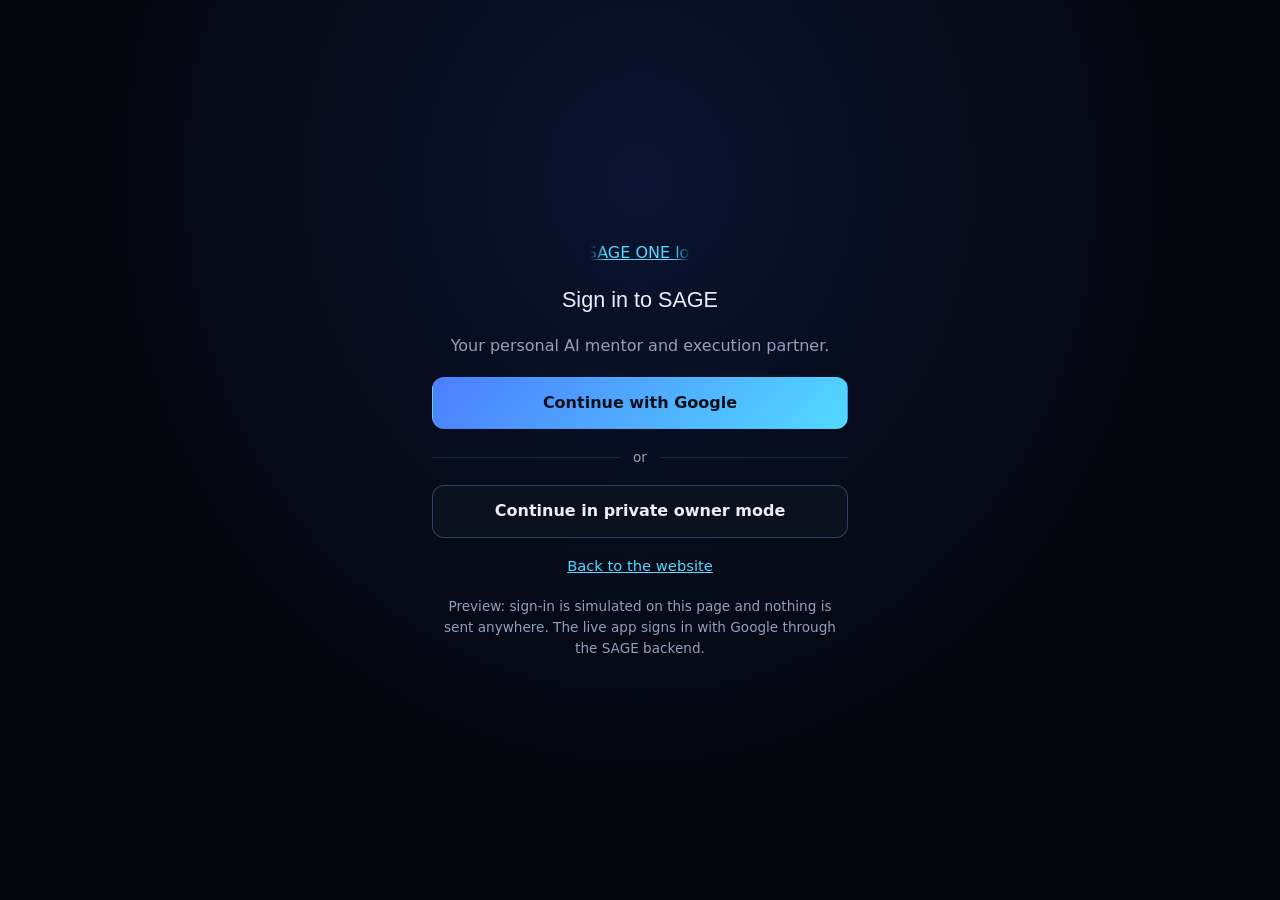
==== website/chat/index.html @ a212619f "WIP website polish (untested): mobile menu, scroll bar, side-scroll ranks, meta, footer, contact con" ====
<!doctype html>
<html lang="en">
<head>
  <meta charset="utf-8">
  <meta http-equiv="Content-Security-Policy" content="default-src 'self'; script-src 'self'; style-src 'self' 'unsafe-inline' https://fonts.googleapis.com; font-src https://fonts.gstatic.com; img-src 'self' data:; connect-src 'self' https://sage-one-api.onrender.com; object-src 'none'; base-uri 'none'; form-action 'none'">
  <meta name="referrer" content="no-referrer">
  <meta name="viewport" content="width=device-width, initial-scale=1, viewport-fit=cover">
  <meta name="theme-color" content="#04060c">
  <meta name="color-scheme" content="dark">
  <meta name="robots" content="noindex">
  <title>Sign in and chat | SAGE ONE</title>
  <meta name="description" content="Chat with SAGE, your personal AI mentor and execution partner. This page is a preview with scripted replies; nothing is sent anywhere.">
  <link rel="canonical" href="https://officialoroe-crypto.github.io/sage-one/chat/">
  <meta property="og:type" content="website">
  <meta property="og:site_name" content="SAGE ONE">
  <meta property="og:title" content="Sign in and chat | SAGE ONE">
  <meta property="og:description" content="Chat with SAGE, your personal AI mentor and execution partner. This page is a preview with scripted replies; nothing is sent anywhere.">
  <meta property="og:url" content="https://officialoroe-crypto.github.io/sage-one/chat/">
  <meta property="og:image" content="https://officialoroe-crypto.github.io/sage-one/assets/og-image.jpg">
  <meta name="twitter:card" content="summary_large_image">
  <link rel="icon" href="../favicon.svg" type="image/svg+xml">
  <link rel="icon" href="../favicon.ico" sizes="48x48">
  <link rel="apple-touch-icon" href="../apple-touch-icon.png">
  <link rel="manifest" href="../site.webmanifest">
  <link rel="preconnect" href="https://fonts.googleapis.com">
  <link rel="preconnect" href="https://fonts.gstatic.com" crossorigin>
  <link rel="stylesheet" href="https://fonts.googleapis.com/css2?family=Hanken+Grotesk:wght@400;500;600&family=Michroma&display=swap">
  <link rel="stylesheet" href="chat.css">
</head>
<body>
  <!-- Sign in -->
  <main class="signin" id="signin">
    <div class="signin-card">
      <a href="../" aria-label="SAGE ONE website home"><img src="../assets/sage-logo.webp" width="960" height="960" alt="SAGE ONE logo"></a>
      <h1>Sign in to SAGE</h1>
      <p class="muted">Your personal AI mentor and execution partner.</p>
      <button type="button" class="btn primary" id="googleBtn">Continue with Google</button>
      <div class="divider">or</div>
      <button type="button" class="btn" id="ownerBtn">Continue in private owner mode</button>
      <a class="back-link" href="../">Back to the website</a>
      <p class="fine">Preview: sign-in is simulated on this page and nothing is sent anywhere. The live app signs in with Google through the SAGE backend.</p>
    </div>
  </main>

  <!-- App shell -->
  <div class="shell" id="shell" hidden>
    <aside class="rail" id="rail" aria-label="SAGE navigation">
      <div class="rail-top">
        <a class="wordmark" href="../">SAGE<small>ONE</small></a>
        <button type="button" class="new-chat" id="newChat">
          <svg viewBox="0 0 24 24" width="18" height="18" fill="none" stroke="currentColor" stroke-width="1.8" stroke-linecap="round" aria-hidden="true"><path d="M12 5v14M5 12h14"/></svg>
          New chat
        </button>
      </div>
      <div class="rail-scroll">
        <h3>Workspace</h3>
        <ul class="nav" id="nav"></ul>
        <h3>Recent chats <span class="tag">Examples</span></h3>
        <ul class="nav history" id="history"></ul>
      </div>
      <div class="account">
        <div class="balance" title="1 Spark = NPR 1"><span>Spark balance</span><b class="num" id="railBalance">1,250</b></div>
        <div class="account-row">
          <span class="avatar" aria-hidden="true">O</span>
          <span><b id="accName">Owner</b><small id="accMode">Private mode</small></span>
        </div>
      </div>
    </aside>

    <section class="main" aria-label="Conversation">
      <div class="topline">
        <button type="button" class="icon-btn menu-btn" id="menuBtn" aria-label="Open navigation">
          <svg viewBox="0 0 24 24" aria-hidden="true"><path d="M4 7h16M4 12h16M4 17h16"/></svg>
        </button>
        <span class="title" id="chatTitle">New chat</span>
        <span class="spacer"></span>
        <span class="tag blue">Demo replies</span>
      </div>
      <div class="feed" id="feed" aria-live="polite">
        <div class="feed-inner" id="feedInner"></div>
      </div>
      <div class="composer-wrap">
        <form class="composer" id="composer" autocomplete="off">
          <textarea id="input" rows="1" maxlength="2000" placeholder="Ask SAGE anything, or say where you want to go" aria-label="Message SAGE"></textarea>
          <button type="button" class="round mic" id="micBtn" aria-pressed="false" aria-label="Speak to SAGE">
            <svg viewBox="0 0 24 24" aria-hidden="true"><rect x="9" y="3" width="6" height="11" rx="3"/><path d="M5 11a7 7 0 0 0 14 0M12 18v3"/></svg>
          </button>
          <button type="submit" class="round send" id="sendBtn" aria-label="Send" disabled>
            <svg viewBox="0 0 24 24" aria-hidden="true"><path d="M12 19V5M6 11l6-6 6 6"/></svg>
          </button>
        </form>
        <p class="composer-note">SAGE asks before it spends, posts or sends anything. Replies on this page are scripted examples.</p>
      </div>
    </section>

    <aside class="pane" id="pane" aria-label="Workspace" hidden>
      <div class="pane-head">
        <h2 id="paneTitle">Workspace</h2>
        <button type="button" class="icon-btn" id="paneClose" aria-label="Close workspace">
          <svg viewBox="0 0 24 24" aria-hidden="true"><path d="M6 6l12 12M18 6L6 18"/></svg>
        </button>
      </div>
      <div class="pane-body" id="paneBody"></div>
    </aside>
  </div>
  <div class="scrim" id="scrim" hidden></div>

  <script src="chat.js"></script>
</body>
</html>
---- website/chat/chat.css ----
/* SAGE web interface.
   Layout concept: familiar chat shell. Left rail for features, centre conversation,
   right workspace pane that the chat (or the rail) can open. Black base, SAGE blue; gold only for Spark. */
:root {
  --bg: #04060c;
  --rail: #070b14;
  --surface: #0b111d;
  --surface-2: #101828;
  --line: rgba(122, 168, 255, 0.15);
  --line-strong: rgba(122, 168, 255, 0.32);
  --fg: #e9eefb;
  --muted: #93a0bd;
  --cyan: #52d9ff;
  --blue: #4c7dff;
  --violet: #9b7cff;
  --gold: #e9b949;
  --ok: #3fdc98;
  --fail: #ff7a63;
  --display: "Michroma", "Eurostile", "Segoe UI", sans-serif;
  --body: "Hanken Grotesk", "Segoe UI", system-ui, sans-serif;
  color-scheme: dark;
}
* { box-sizing: border-box; }
html, body { height: 100%; }
body {
  margin: 0; background: var(--bg); color: var(--fg);
  font-family: var(--body); font-size: 1rem; line-height: 1.55;
  -webkit-font-smoothing: antialiased;
}
button, input, textarea, select { font: inherit; color: inherit; }
button { cursor: pointer; }
a { color: var(--cyan); }
h1, h2, h3 { margin: 0; font-weight: 600; text-wrap: balance; }
p { margin: 0; }
:focus-visible { outline: 2px solid var(--cyan); outline-offset: 2px; border-radius: 6px; }
[hidden] { display: none !important; }
.muted { color: var(--muted); }
.num { font-variant-numeric: tabular-nums; }
.tag { display: inline-block; font-size: 0.75rem; padding: 0.1rem 0.5rem; border-radius: 999px; border: 1px solid var(--line-strong); color: var(--muted); }
.tag.gold { color: var(--gold); border-color: rgba(233, 185, 73, 0.5); }
.tag.ok { color: var(--ok); border-color: rgba(63, 220, 152, 0.5); }
.tag.fail { color: var(--fail); border-color: rgba(255, 122, 99, 0.5); }
.tag.blue { color: var(--cyan); border-color: rgba(82, 217, 255, 0.5); }

/* ---------- sign in ---------- */
.signin { min-height: 100%; display: grid; place-items: center; padding: 1.5rem 1rem; background: radial-gradient(ellipse at 50% 20%, #0a1430 0%, var(--bg) 62%); }
.signin-card { width: 100%; max-width: 26rem; display: flex; flex-direction: column; align-items: center; gap: 1.1rem; text-align: center; }
.signin-card img { width: min(18rem, 80%); height: auto; aspect-ratio: 1;
  -webkit-mask-image: radial-gradient(circle at 50% 50%, #000 50%, transparent 72%); mask-image: radial-gradient(circle at 50% 50%, #000 50%, transparent 72%); margin-bottom: -2rem; }
.signin-card h1 { font-family: var(--display); font-weight: 400; font-size: 1.35rem; }
.btn { display: inline-flex; align-items: center; justify-content: center; gap: 0.6rem; width: 100%; padding: 0.8rem 1rem; border-radius: 12px; border: 1px solid var(--line-strong); background: var(--surface); font-weight: 600; }
.btn:hover { background: var(--surface-2); }
.btn.primary { background: linear-gradient(135deg, var(--blue), var(--cyan)); color: #03101c; border-color: transparent; }
.btn.small { width: auto; padding: 0.4rem 0.85rem; border-radius: 999px; font-size: 0.9rem; }
.signin-card .fine { font-size: 0.85rem; color: var(--muted); }
.divider { display: flex; align-items: center; gap: 0.8rem; width: 100%; color: var(--muted); font-size: 0.85rem; }
.divider::before, .divider::after { content: ""; flex: 1; height: 1px; background: var(--line); }

/* ---------- shell ---------- */
.shell { height: 100%; display: grid; grid-template-columns: 17.5rem minmax(0, 1fr) 0; transition: grid-template-columns 0.25s ease; }
.shell.with-pane { grid-template-columns: 17.5rem minmax(0, 1fr) minmax(22rem, 30rem); }
@media (prefers-reduced-motion: reduce) { .shell { transition: none; } }

.rail { background: var(--rail); border-right: 1px solid var(--line); display: flex; flex-direction: column; min-height: 0; min-width: 0; }
.rail-top { padding: 0.9rem 0.9rem 0.5rem; display: flex; flex-direction: column; gap: 0.8rem; }
.wordmark { font-family: var(--display); letter-spacing: 0.18em; font-size: 0.95rem; text-decoration: none; color: var(--fg); }
.wordmark small { color: var(--cyan); letter-spacing: 0.3em; font-size: 0.7em; margin-left: 0.4em; }
.new-chat { display: flex; align-items: center; gap: 0.6rem; padding: 0.6rem 0.8rem; border-radius: 10px; border: 1px solid var(--line-strong); background: transparent; width: 100%; text-align: left; font-weight: 600; }
.new-chat:hover { background: var(--surface); }
.rail-scroll { flex: 1; overflow-y: auto; padding: 0.4rem 0.6rem 1rem; min-height: 0; }
.rail h3 { font-size: 0.8rem; font-weight: 500; color: var(--muted); padding: 0.9rem 0.5rem 0.35rem; }
.nav { list-style: none; margin: 0; padding: 0; display: grid; gap: 2px; }
.nav button { display: flex; align-items: center; gap: 0.7rem; width: 100%; padding: 0.5rem 0.6rem; border: 0; background: transparent; border-radius: 8px; text-align: left; color: var(--fg); font-size: 0.97rem; }
.nav button:hover { background: var(--surface); }
.nav button[aria-current="true"] { background: var(--surface-2); box-shadow: inset 2px 0 0 var(--cyan); }
.nav svg { width: 1.15rem; height: 1.15rem; flex: none; stroke: currentColor; fill: none; stroke-width: 1.8; stroke-linecap: round; stroke-linejoin: round; color: var(--muted); }
.nav button[aria-current="true"] svg { color: var(--cyan); }
.history button { color: var(--muted); font-size: 0.93rem; white-space: nowrap; overflow: hidden; text-overflow: ellipsis; display: block; }
.account { border-top: 1px solid var(--line); padding: 0.8rem 0.9rem; display: grid; gap: 0.5rem; }
.account-row { display: flex; align-items: center; gap: 0.7rem; min-width: 0; }
.avatar { width: 2rem; height: 2rem; border-radius: 50%; background: linear-gradient(135deg, var(--blue), var(--violet)); display: grid; place-items: center; font-weight: 600; flex: none; }
.account b { display: block; font-size: 0.95rem; }
.account small { color: var(--muted); }
.balance { display: flex; justify-content: space-between; align-items: baseline; gap: 0.5rem; padding: 0.5rem 0.7rem; border-radius: 10px; border: 1px solid rgba(233, 185, 73, 0.4); background: rgba(233, 185, 73, 0.06); font-size: 0.9rem; }
.balance b { color: var(--gold); font-size: 1.05rem; }

/* ---------- conversation ---------- */
.main { display: flex; flex-direction: column; min-height: 0; min-width: 0; position: relative; }
.topline { display: flex; align-items: center; gap: 0.7rem; padding: 0.7rem 1rem; border-bottom: 1px solid var(--line); min-height: 3.2rem; }
.topline .title { font-weight: 600; }
.icon-btn { width: 2.2rem; height: 2.2rem; border-radius: 8px; border: 1px solid var(--line); background: transparent; display: grid; place-items: center; }
.icon-btn:hover { background: var(--surface); }
.icon-btn svg { width: 1.2rem; height: 1.2rem; stroke: currentColor; fill: none; stroke-width: 1.8; stroke-linecap: round; stroke-linejoin: round; }
.menu-btn { display: none; }
.spacer { flex: 1; }
.feed { flex: 1; overflow-y: auto; padding: 1.5rem 1rem 1rem; min-height: 0; }
.feed-inner { max-width: 46rem; margin-inline: auto; display: flex; flex-direction: column; gap: 1.4rem; }
.welcome { display: flex; flex-direction: column; align-items: flex-start; gap: 1rem; padding-top: clamp(1rem, 7vh, 4rem); }
.welcome h2 { font-family: var(--display); font-weight: 400; font-size: clamp(1.3rem, 3vw, 1.8rem); line-height: 1.25; }
.suggest { display: grid; grid-template-columns: repeat(2, minmax(0, 1fr)); gap: 0.6rem; width: 100%; }
.suggest button { text-align: left; padding: 0.8rem 0.95rem; border-radius: 12px; border: 1px solid var(--line); background: var(--surface); color: var(--fg); }
.suggest button:hover { border-color: var(--line-strong); background: var(--surface-2); }
.suggest small { display: block; color: var(--muted); }
.msg { display: flex; gap: 0.8rem; min-width: 0; }
.msg .who { width: 1.9rem; height: 1.9rem; border-radius: 50%; flex: none; display: grid; place-items: center; font-size: 0.75rem; font-weight: 600; }
.msg.sage .who { background: radial-gradient(circle at 35% 30%, #5f94ff, #1c47d6 60%, #081a6e); border: 1px solid rgba(190, 225, 255, 0.6); }
.msg.you .who { background: var(--surface-2); border: 1px solid var(--line-strong); }
.msg .body { min-width: 0; display: grid; gap: 0.6rem; }
.msg.you .body { background: var(--surface); border: 1px solid var(--line); border-radius: 14px; padding: 0.55rem 0.9rem; }
.msg .text { white-space: pre-wrap; overflow-wrap: anywhere; }
.chips { display: flex; flex-wrap: wrap; gap: 0.4rem; }
.chip-link { display: inline-flex; align-items: center; gap: 0.4rem; padding: 0.3rem 0.7rem; border-radius: 999px; border: 1px solid var(--line-strong); background: transparent; color: var(--cyan); font-size: 0.9rem; }
.chip-link:hover { background: var(--surface); }
.approval { border: 1px solid rgba(233, 185, 73, 0.5); border-radius: 14px; padding: 0.9rem 1rem; background: rgba(233, 185, 73, 0.05); display: grid; gap: 0.6rem; max-width: 34rem; }
.approval h4 { margin: 0; font-size: 0.95rem; color: var(--gold); }
.approval dl { margin: 0; display: grid; grid-template-columns: auto 1fr; gap: 0.2rem 1rem; font-size: 0.93rem; }
.approval dt { color: var(--muted); }
.approval dd { margin: 0; font-variant-numeric: tabular-nums; }
.approval .row { display: flex; gap: 0.5rem; flex-wrap: wrap; }
.approval .result { font-weight: 600; }
.typing { display: inline-flex; gap: 4px; padding: 0.4rem 0; }
.typing i { width: 6px; height: 6px; border-radius: 50%; background: var(--cyan); opacity: 0.4; animation: blink 1s infinite; }
.typing i:nth-child(2) { animation-delay: 0.15s; } .typing i:nth-child(3) { animation-delay: 0.3s; }
@keyframes blink { 50% { opacity: 1; } }
@media (prefers-reduced-motion: reduce) { .typing i { animation: none; opacity: 0.8; } }

.composer-wrap { padding: 0.5rem 1rem 1rem; }
.composer { max-width: 46rem; margin-inline: auto; border: 1px solid var(--line-strong); border-radius: 18px; background: var(--surface); padding: 0.55rem 0.6rem 0.55rem 1rem; display: flex; align-items: flex-end; gap: 0.5rem; }
.composer:focus-within { border-color: var(--cyan); }
.composer textarea { flex: 1; min-width: 0; resize: none; border: 0; background: transparent; outline: none; max-height: 9rem; padding: 0.4rem 0; line-height: 1.45; }
.composer textarea::placeholder { color: var(--muted); }
.round { width: 2.5rem; height: 2.5rem; border-radius: 50%; border: 1px solid var(--line-strong); background: transparent; display: grid; place-items: center; flex: none; }
.round svg { width: 1.25rem; height: 1.25rem; stroke: currentColor; fill: none; stroke-width: 1.8; stroke-linecap: round; stroke-linejoin: round; }
.round.send { background: linear-gradient(135deg, var(--blue), var(--cyan)); border-color: transparent; color: #03101c; }
.round.send[disabled] { opacity: 0.4; cursor: not-allowed; }
.round.mic[aria-pressed="true"] { background: rgba(255, 122, 99, 0.18); border-color: var(--fail); color: var(--fail); }
.composer-note { max-width: 46rem; margin: 0.45rem auto 0; font-size: 0.8rem; color: var(--muted); text-align: center; }

/* ---------- workspace pane ---------- */
.pane { border-left: 1px solid var(--line); background: var(--rail); display: flex; flex-direction: column; min-height: 0; min-width: 0; overflow: hidden; }
.pane-head { display: flex; align-items: center; gap: 0.7rem; padding: 0.7rem 1rem; border-bottom: 1px solid var(--line); min-height: 3.2rem; }
.pane-head h2 { font-size: 1rem; flex: 1; }
.pane-body { flex: 1; overflow-y: auto; padding: 1rem; display: grid; gap: 1rem; align-content: start; min-height: 0; }
.card { border: 1px solid var(--line); border-radius: 14px; background: var(--surface); padding: 0.9rem 1rem; display: grid; gap: 0.5rem; min-width: 0; }
.card h3 { font-size: 1rem; }
.row-between { display: flex; justify-content: space-between; align-items: center; gap: 0.7rem; flex-wrap: wrap; }
.list { list-style: none; margin: 0; padding: 0; display: grid; gap: 0.5rem; }
.list li { display: flex; justify-content: space-between; align-items: center; gap: 0.7rem; padding: 0.6rem 0.8rem; border: 1px solid var(--line); border-radius: 12px; background: var(--surface); min-width: 0; }
.list li > span:first-child { min-width: 0; overflow-wrap: anywhere; }
.list small { color: var(--muted); display: block; }
.field { display: grid; gap: 0.3rem; }
.field label { font-size: 0.88rem; color: var(--muted); }
.field input, .field select { padding: 0.55rem 0.7rem; border-radius: 10px; border: 1px solid var(--line-strong); background: var(--bg); width: 100%; }
.big-gold { font-family: var(--display); font-size: 1.7rem; color: var(--gold); line-height: 1.2; }
.bar { height: 0.55rem; border-radius: 999px; background: var(--surface-2); overflow: hidden; }
.bar > i { display: block; height: 100%; background: linear-gradient(90deg, var(--blue), var(--cyan)); border-radius: 999px; }
.ranks { display: flex; flex-wrap: wrap; gap: 0.4rem; }
.ranks span { padding: 0.25rem 0.65rem; border-radius: 999px; border: 1px solid var(--line); font-size: 0.85rem; color: var(--muted); display: inline-flex; gap: 0.4rem; align-items: center; }
.ranks span i { width: 0.6rem; height: 0.6rem; border-radius: 50%; background: var(--c); }
.ranks span.on { color: var(--fg); border-color: var(--c); box-shadow: inset 0 0 0 1px var(--c); }
.switch { display: flex; align-items: center; justify-content: space-between; gap: 1rem; padding: 0.6rem 0; border-bottom: 1px solid var(--line); }
.switch:last-child { border-bottom: 0; }
.switch input { width: 2.6rem; height: 1.4rem; accent-color: var(--cyan); }
.fine { font-size: 0.85rem; color: var(--muted); }
.example-note { font-size: 0.82rem; color: var(--muted); border: 1px dashed var(--line-strong); border-radius: 10px; padding: 0.45rem 0.7rem; }

/* ---------- narrow screens ---------- */
@media (max-width: 960px) {
  .shell, .shell.with-pane { grid-template-columns: minmax(0, 1fr); }
  .rail { position: fixed; z-index: 30; inset: 0 auto 0 0; width: min(19rem, 86vw); transform: translateX(-102%); transition: transform 0.22s ease; padding-top: env(safe-area-inset-top, 0px); }
  .shell.rail-open .rail { transform: none; }
  .scrim { position: fixed; inset: 0; background: rgba(0, 0, 0, 0.55); z-index: 25; }
  .menu-btn { display: grid; }
  .pane { position: fixed; z-index: 35; inset: 0; border-left: 0; }
  .suggest { grid-template-columns: 1fr; }
}
@media (prefers-reduced-motion: reduce) { .rail { transition: none; } }

.back-link { color: var(--cyan); font-size: 0.92rem; }
.toast { position: fixed; left: 50%; bottom: 1.25rem; transform: translate(-50%, 140%); max-width: min(92vw, 26rem); padding: 0.65rem 1rem; border-radius: 12px; background: var(--surface-2, #0e1525); border: 1px solid rgba(122,168,255,.34); z-index: 80; opacity: 0; transition: transform .25s ease, opacity .25s ease; font-size: .92rem; text-align: center; pointer-events: none; }
.toast.show { transform: translate(-50%, 0); opacity: 1; }
.toast.ok { border-color: rgba(63,220,152,.6); }
.toast.err { border-color: rgba(255,122,99,.6); }
@media (prefers-reduced-motion: reduce) { .toast { transition: none; } }
@media (min-width: 1400px) { .feed-inner { max-width: 52rem; } }
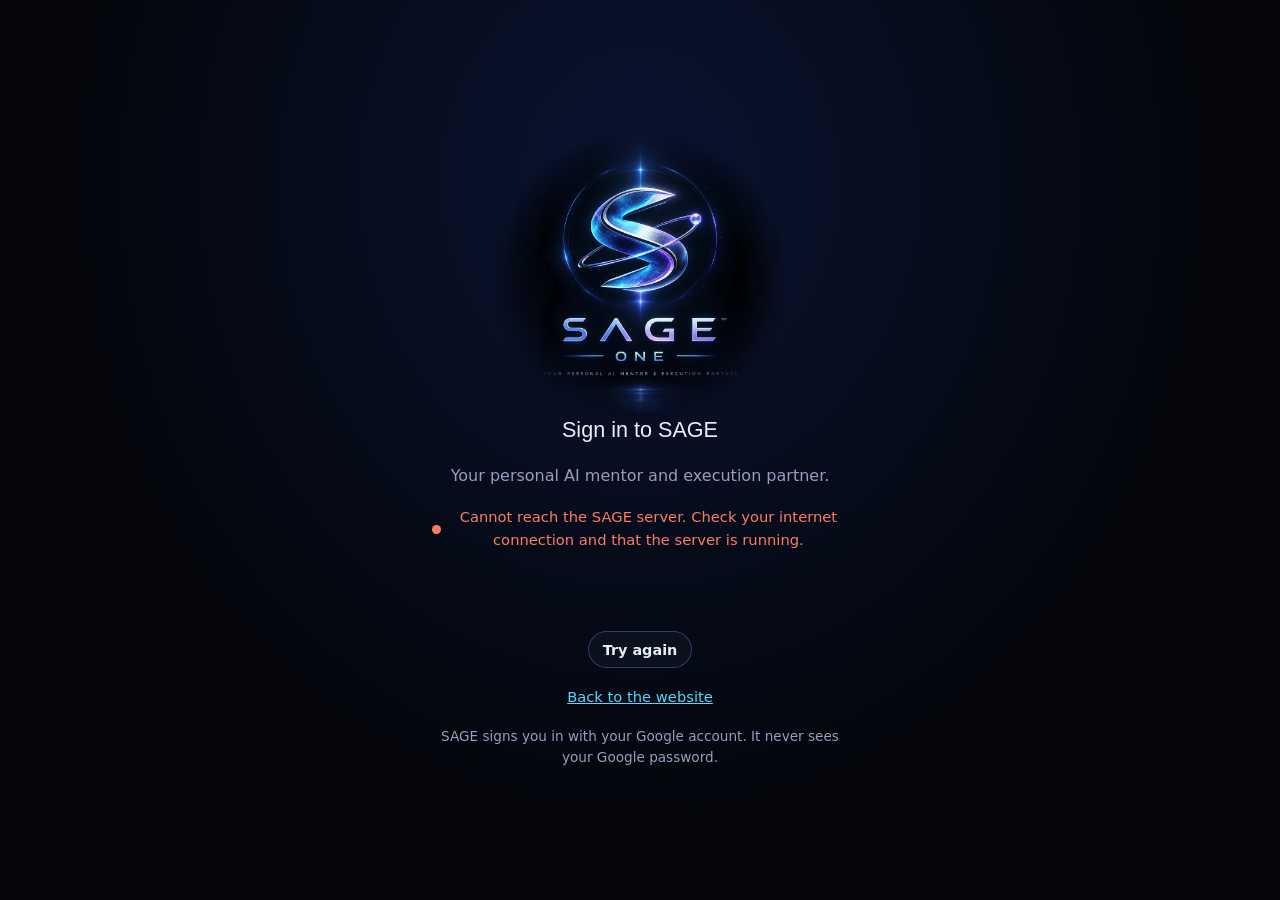
==== commit 5bb49bcb: "feat: real web app and phone page (no demo data), Ollama tool-calling, test AI script - website/chat" ====
--- a/website/chat/index.html
+++ b/website/chat/index.html
@@ -2,19 +2,19 @@
 <html lang="en">
 <head>
   <meta charset="utf-8">
-  <meta http-equiv="Content-Security-Policy" content="default-src 'self'; script-src 'self'; style-src 'self' 'unsafe-inline' https://fonts.googleapis.com; font-src https://fonts.gstatic.com; img-src 'self' data:; connect-src 'self' https://sage-one-api.onrender.com; object-src 'none'; base-uri 'none'; form-action 'none'">
+  <meta http-equiv="Content-Security-Policy" content="default-src 'self'; script-src 'self' https://accounts.google.com/gsi/client; style-src 'self' 'unsafe-inline' https://fonts.googleapis.com https://accounts.google.com/gsi/style; font-src https://fonts.gstatic.com; img-src 'self' data: https://*.googleusercontent.com; connect-src 'self' https://sage-one-api.onrender.com http://localhost:8000 http://127.0.0.1:8000 https://accounts.google.com/gsi/; frame-src https://accounts.google.com/gsi/; object-src 'none'; base-uri 'none'; form-action 'none'">
   <meta name="referrer" content="no-referrer">
   <meta name="viewport" content="width=device-width, initial-scale=1, viewport-fit=cover">
   <meta name="theme-color" content="#04060c">
   <meta name="color-scheme" content="dark">
   <meta name="robots" content="noindex">
   <title>Sign in and chat | SAGE ONE</title>
-  <meta name="description" content="Chat with SAGE, your personal AI mentor and execution partner. This page is a preview with scripted replies; nothing is sent anywhere.">
+  <meta name="description" content="Sign in and talk to SAGE, your personal AI mentor and execution partner. Chat, research, tasks, memory, projects, Spark wallet and learning in one place.">
   <link rel="canonical" href="https://officialoroe-crypto.github.io/sage-one/chat/">
   <meta property="og:type" content="website">
   <meta property="og:site_name" content="SAGE ONE">
   <meta property="og:title" content="Sign in and chat | SAGE ONE">
-  <meta property="og:description" content="Chat with SAGE, your personal AI mentor and execution partner. This page is a preview with scripted replies; nothing is sent anywhere.">
+  <meta property="og:description" content="Sign in and talk to SAGE, your personal AI mentor and execution partner. Chat, research, tasks, memory, projects, Spark wallet and learning in one place.">
   <meta property="og:url" content="https://officialoroe-crypto.github.io/sage-one/chat/">
   <meta property="og:image" content="https://officialoroe-crypto.github.io/sage-one/assets/og-image.jpg">
   <meta name="twitter:card" content="summary_large_image">
@@ -31,22 +31,41 @@
   <!-- Sign in -->
   <main class="signin" id="signin">
     <div class="signin-card">
-      <a href="../" aria-label="SAGE ONE website home"><img src="../assets/sage-logo.webp" width="960" height="960" alt="SAGE ONE logo"></a>
+      <a href="../index.html" aria-label="SAGE ONE website home"><img src="../assets/sage-logo.webp" width="960" height="960" alt="SAGE ONE logo"></a>
       <h1>Sign in to SAGE</h1>
       <p class="muted">Your personal AI mentor and execution partner.</p>
-      <button type="button" class="btn primary" id="googleBtn">Continue with Google</button>
-      <div class="divider">or</div>
-      <button type="button" class="btn" id="ownerBtn">Continue in private owner mode</button>
-      <a class="back-link" href="../">Back to the website</a>
-      <p class="fine">Preview: sign-in is simulated on this page and nothing is sent anywhere. The live app signs in with Google through the SAGE backend.</p>
+      <p class="server-status" id="serverStatus" role="status" aria-live="polite">Connecting to the SAGE server...</p>
+      <div class="google-slot" id="googleSlot"></div>
+      <button type="button" class="btn" id="devBtn" hidden>Local developer sign-in</button>
+      <p class="form-msg err" id="signinMsg" role="alert" hidden></p>
+      <button type="button" class="btn small" id="retryBtn" hidden>Try again</button>
+      <a class="back-link" href="../index.html">Back to the website</a>
+      <p class="fine">SAGE signs you in with your Google account. It never sees your Google password.</p>
     </div>
+  </main>
+
+  <!-- First-time setup -->
+  <main class="signin onboard" id="onboard" hidden>
+    <form class="onboard-card" id="onboardForm" novalidate>
+      <h1>Tell SAGE about you</h1>
+      <p class="muted">This is saved to your private SAGE profile so it can help you properly. You can change it later in Settings.</p>
+      <div class="field"><label for="obName">Your name</label><input id="obName" type="text" maxlength="200" autocomplete="name" required></div>
+      <div class="field"><label for="obAddress">Where you live</label><input id="obAddress" type="text" maxlength="1000" autocomplete="street-address" required></div>
+      <div class="field"><label for="obAge">Age</label><input id="obAge" type="number" min="1" max="120" inputmode="numeric" required></div>
+      <div class="field"><label for="obPhone">Phone number (optional for the owner)</label><input id="obPhone" type="tel" maxlength="30" autocomplete="tel"></div>
+      <div class="field"><label for="obIntent">What do you want SAGE to help you with?</label><textarea id="obIntent" rows="3" maxlength="2000" required></textarea></div>
+      <fieldset class="caps"><legend>Pick what you need</legend><div id="obCaps"></div></fieldset>
+      <label class="check"><input id="obConsent" type="checkbox"> <span>Let SAGE suggest things to remember about me. It always asks before it keeps anything.</span></label>
+      <p class="form-msg err" id="obMsg" role="alert" hidden></p>
+      <div class="onboard-actions"><button type="submit" class="btn primary" id="obSave">Save and continue</button><button type="button" class="btn" id="obSkip">Skip for now</button></div>
+    </form>
   </main>
 
   <!-- App shell -->
   <div class="shell" id="shell" hidden>
     <aside class="rail" id="rail" aria-label="SAGE navigation">
       <div class="rail-top">
-        <a class="wordmark" href="../">SAGE<small>ONE</small></a>
+        <a class="wordmark" href="../index.html" aria-label="SAGE ONE website home">SAGE<small>ONE</small></a>
         <button type="button" class="new-chat" id="newChat">
           <svg viewBox="0 0 24 24" width="18" height="18" fill="none" stroke="currentColor" stroke-width="1.8" stroke-linecap="round" aria-hidden="true"><path d="M12 5v14M5 12h14"/></svg>
           New chat
@@ -55,14 +74,17 @@
       <div class="rail-scroll">
         <h3>Workspace</h3>
         <ul class="nav" id="nav"></ul>
-        <h3>Recent chats <span class="tag">Examples</span></h3>
-        <ul class="nav history" id="history"></ul>
+        <h3>Recent chats</h3>
+        <ul class="nav history" id="history"><li class="rail-empty">Loading...</li></ul>
       </div>
       <div class="account">
-        <div class="balance" title="1 Spark = NPR 1"><span>Spark balance</span><b class="num" id="railBalance">1,250</b></div>
+        <div class="balance" title="1 Spark = NPR 1"><span>Spark balance</span><b class="num" id="railBalance">...</b></div>
         <div class="account-row">
-          <span class="avatar" aria-hidden="true">O</span>
-          <span><b id="accName">Owner</b><small id="accMode">Private mode</small></span>
+          <span class="avatar" id="accAvatar" aria-hidden="true">S</span>
+          <span><b id="accName">SAGE user</b><small id="accMode"></small></span>
+          <button type="button" class="icon-btn" id="signOutBtn" aria-label="Sign out" title="Sign out">
+            <svg viewBox="0 0 24 24" aria-hidden="true"><path d="M15 4h4v16h-4M10 8l-4 4 4 4M6 12h10"/></svg>
+          </button>
         </div>
       </div>
     </aside>
@@ -73,15 +95,22 @@
           <svg viewBox="0 0 24 24" aria-hidden="true"><path d="M4 7h16M4 12h16M4 17h16"/></svg>
         </button>
         <span class="title" id="chatTitle">New chat</span>
+        <button type="button" class="project-chip" id="projectChip" hidden title="Clear the active project"></button>
         <span class="spacer"></span>
-        <span class="tag blue">Demo replies</span>
+        <button type="button" class="icon-btn" id="speakBtn" aria-pressed="false" aria-label="Read SAGE's replies aloud" title="Read replies aloud">
+          <svg viewBox="0 0 24 24" aria-hidden="true"><path d="M4 9v6h4l5 4V5L8 9zM16 9a4 4 0 0 1 0 6M18.5 6.5a8 8 0 0 1 0 11"/></svg>
+        </button>
+        <button type="button" class="icon-btn" id="bellBtn" aria-label="Notifications" title="Notifications">
+          <svg viewBox="0 0 24 24" aria-hidden="true"><path d="M6 17V11a6 6 0 0 1 12 0v6l2 2H4zM10 21h4"/></svg>
+          <span class="badge" id="bellBadge" hidden>0</span>
+        </button>
       </div>
       <div class="feed" id="feed" aria-live="polite">
         <div class="feed-inner" id="feedInner"></div>
       </div>
       <div class="composer-wrap">
         <form class="composer" id="composer" autocomplete="off">
-          <textarea id="input" rows="1" maxlength="2000" placeholder="Ask SAGE anything, or say where you want to go" aria-label="Message SAGE"></textarea>
+          <textarea id="input" rows="1" maxlength="8000" placeholder="Message SAGE" aria-label="Message SAGE"></textarea>
           <button type="button" class="round mic" id="micBtn" aria-pressed="false" aria-label="Speak to SAGE">
             <svg viewBox="0 0 24 24" aria-hidden="true"><rect x="9" y="3" width="6" height="11" rx="3"/><path d="M5 11a7 7 0 0 0 14 0M12 18v3"/></svg>
           </button>
@@ -89,7 +118,7 @@
             <svg viewBox="0 0 24 24" aria-hidden="true"><path d="M12 19V5M6 11l6-6 6 6"/></svg>
           </button>
         </form>
-        <p class="composer-note">SAGE asks before it spends, posts or sends anything. Replies on this page are scripted examples.</p>
+        <p class="composer-note">SAGE asks before it spends, posts or sends anything.</p>
       </div>
     </section>
 
@@ -105,6 +134,8 @@
   </div>
   <div class="scrim" id="scrim" hidden></div>
 
+  <script src="../site-config.js"></script>
+  <script src="../sage-core.js"></script>
   <script src="chat.js"></script>
 </body>
 </html>
--- a/website/chat/chat.css
+++ b/website/chat/chat.css
@@ -107,7 +107,7 @@
 .msg.you .who { background: var(--surface-2); border: 1px solid var(--line-strong); }
 .msg .body { min-width: 0; display: grid; gap: 0.6rem; }
 .msg.you .body { background: var(--surface); border: 1px solid var(--line); border-radius: 14px; padding: 0.55rem 0.9rem; }
-.msg .text { white-space: pre-wrap; overflow-wrap: anywhere; }
+.msg .text { overflow-wrap: anywhere; }
 .chips { display: flex; flex-wrap: wrap; gap: 0.4rem; }
 .chip-link { display: inline-flex; align-items: center; gap: 0.4rem; padding: 0.3rem 0.7rem; border-radius: 999px; border: 1px solid var(--line-strong); background: transparent; color: var(--cyan); font-size: 0.9rem; }
 .chip-link:hover { background: var(--surface); }
@@ -183,3 +183,67 @@
 .toast.err { border-color: rgba(255,122,99,.6); }
 @media (prefers-reduced-motion: reduce) { .toast { transition: none; } }
 @media (min-width: 1400px) { .feed-inner { max-width: 52rem; } }
+
+/* ---------- real app additions ---------- */
+.server-status { font-size: 0.92rem; color: var(--muted); display: flex; align-items: center; gap: 0.5rem; justify-content: center; }
+.server-status::before { content: ""; width: 0.55rem; height: 0.55rem; border-radius: 50%; background: var(--muted); flex: none; }
+.server-status.ok::before { background: var(--ok); box-shadow: 0 0 8px var(--ok); }
+.server-status.bad { color: var(--fail); }
+.server-status.bad::before { background: var(--fail); }
+.google-slot { min-height: 2.75rem; display: grid; place-items: center; width: 100%; }
+.form-msg { font-size: 0.92rem; text-align: left; }
+.form-msg.err { color: var(--fail); }
+.form-msg[hidden] { display: none; }
+.onboard { align-items: start; }
+.onboard-card { width: 100%; max-width: 34rem; display: grid; gap: 1rem; padding-block: 1rem; }
+.onboard-card h1 { font-family: var(--display); font-weight: 400; font-size: 1.4rem; }
+.onboard-actions { display: flex; gap: 0.6rem; flex-wrap: wrap; }
+.onboard-actions .btn { width: auto; flex: 1 1 10rem; }
+.caps { border: 1px solid var(--line); border-radius: 12px; padding: 0.8rem 1rem; display: grid; gap: 0.5rem; margin: 0; min-width: 0; }
+.caps legend { color: var(--muted); font-size: 0.88rem; padding-inline: 0.3rem; }
+.check { display: flex; gap: 0.6rem; align-items: flex-start; font-size: 0.95rem; }
+.check input { margin-top: 0.25rem; flex: none; }
+.field textarea, .field select { padding: 0.55rem 0.7rem; border-radius: 10px; border: 1px solid var(--line-strong); background: var(--bg); color: var(--fg); width: 100%; font: inherit; resize: vertical; }
+.field input { color: var(--fg); font: inherit; }
+.project-chip { border: 1px solid rgba(82, 217, 255, 0.5); color: var(--cyan); background: transparent; border-radius: 999px; padding: 0.15rem 0.7rem; font-size: 0.82rem; cursor: pointer; max-width: 14rem; overflow: hidden; text-overflow: ellipsis; white-space: nowrap; }
+.icon-btn { position: relative; }
+.badge { position: absolute; top: -0.2rem; right: -0.2rem; min-width: 1.1rem; height: 1.1rem; border-radius: 999px; background: var(--fail); color: #1a0500; font-size: 0.7rem; font-weight: 700; display: grid; place-items: center; padding-inline: 0.25rem; }
+.icon-btn[aria-pressed="true"] { border-color: var(--cyan); color: var(--cyan); }
+.rail-empty { color: var(--muted); font-size: 0.88rem; padding: 0.4rem 0.7rem; list-style: none; }
+.account-row .icon-btn { margin-left: auto; flex: none; }
+.msg .text p { margin: 0 0 0.7rem; }
+.msg .text p:last-child, .msg .text ul:last-child, .msg .text ol:last-child { margin-bottom: 0; }
+.msg .text ul, .msg .text ol { margin: 0 0 0.7rem; padding-left: 1.25rem; display: grid; gap: 0.25rem; }
+.msg .text pre { margin: 0 0 0.7rem; padding: 0.75rem 0.9rem; background: var(--bg); border: 1px solid var(--line); border-radius: 10px; overflow-x: auto; font-size: 0.88rem; }
+.msg .text code { font-family: ui-monospace, "SF Mono", Menlo, Consolas, monospace; font-size: 0.9em; }
+.msg .text a { color: var(--cyan); }
+.msg.you .text { white-space: normal; }
+.msg.error .text { color: var(--fail); }
+.msg.error .text .btn { margin-top: 0.4rem; }
+.msg.stopped .text { color: var(--muted); }
+.status { color: var(--muted); font-size: 0.92rem; }
+.fine.sys { text-align: center; }
+.round.send.stop { background: var(--fail); color: #1a0500; border-color: transparent; }
+.round.mic.live { border-color: var(--fail); color: var(--fail); animation: pulse 1.2s ease-in-out infinite; }
+@keyframes pulse { 50% { box-shadow: 0 0 0 6px rgba(255, 122, 99, 0.18); } }
+@media (prefers-reduced-motion: reduce) { .round.mic.live { animation: none; } }
+.sub { font-size: 0.95rem; color: var(--muted); font-weight: 500; margin: 0.4rem 0 0; }
+.row-actions { display: flex; gap: 0.4rem; flex: none; }
+.err-text { color: var(--fail); font-size: 0.92rem; white-space: pre-wrap; overflow-wrap: anywhere; }
+.pane-loading { padding: 0.5rem 0; }
+.list details { width: 100%; }
+.list li:has(details) { display: block; }
+.list summary { display: flex; justify-content: space-between; align-items: center; gap: 0.7rem; cursor: pointer; list-style: none; }
+.list summary::-webkit-details-marker { display: none; }
+.list details[open] > summary { margin-bottom: 0.6rem; }
+.list details > * + * { margin-top: 0.5rem; }
+.list .md p { margin: 0 0 0.6rem; }
+.list .md ul, .list .md ol { margin: 0 0 0.6rem; padding-left: 1.2rem; }
+.list .md pre { overflow-x: auto; background: var(--bg); padding: 0.6rem; border-radius: 8px; font-size: 0.85rem; }
+.linkbtn { background: none; border: 0; color: var(--cyan); padding: 0; font: inherit; text-decoration: underline; cursor: pointer; }
+.tiers { list-style: none; margin: 0.6rem 0 0; padding: 0; display: grid; gap: 0.25rem; }
+.tiers li { display: flex; justify-content: space-between; gap: 0.7rem; padding: 0.35rem 0.6rem; border-radius: 8px; color: var(--muted); }
+.tiers li.on { background: var(--surface-2); color: var(--fg); box-shadow: inset 0 0 0 1px var(--cyan); }
+.tabs { display: flex; gap: 0.4rem; margin-bottom: 0.9rem; }
+.assets { margin-top: 0.5rem; }
+.card form, form.card { display: grid; gap: 0.8rem; }
